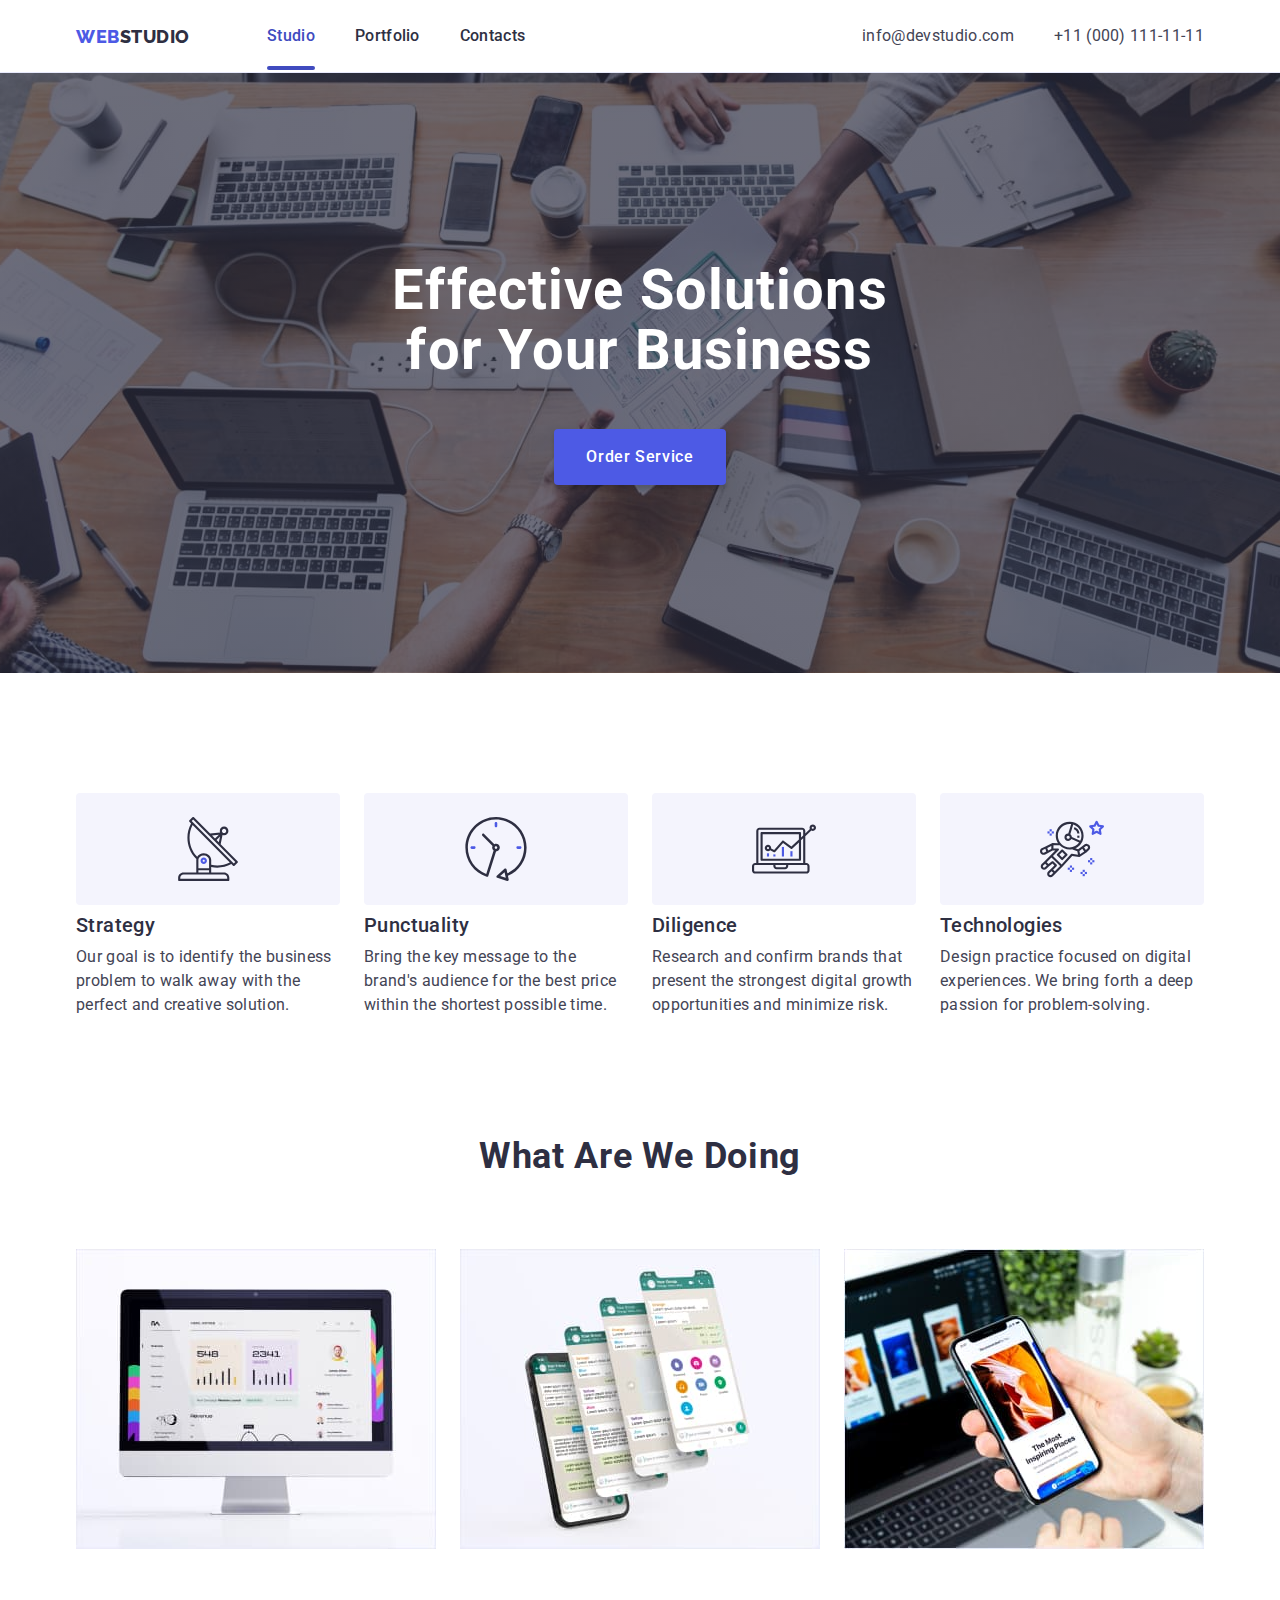
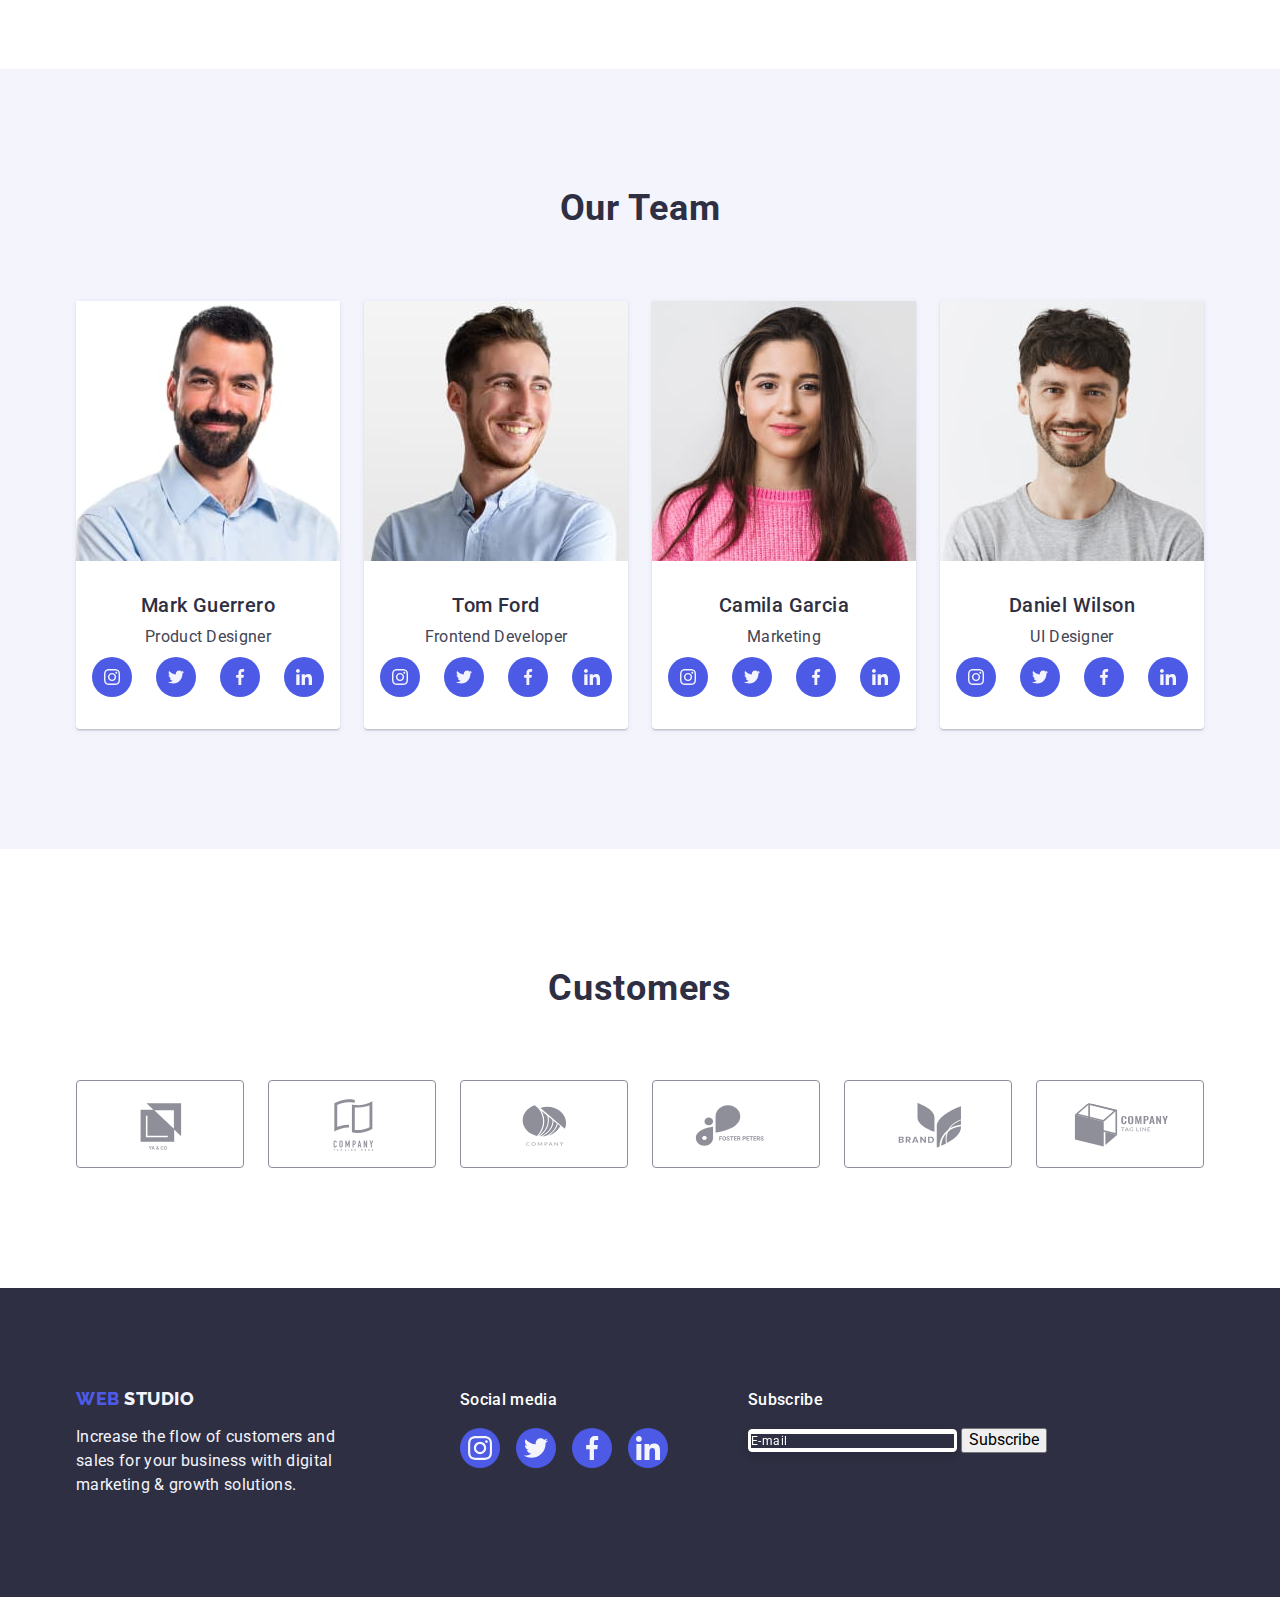
==== index.html @ 8fe60559 "modal-form" ====
<!DOCTYPE html>
<html lang="en">
  <head>
    <meta charset="UTF-8" />
    <meta http-equiv="X-UA-Compatible" content="IE=edge" />
    <meta name="viewport" content="width=device-width, initial-scale=1.0" />
    <title>Document</title>
    <link rel="preconnect" href="https://fonts.googleapis.com" />
    <link rel="preconnect" href="https://fonts.gstatic.com" crossorigin />
    <link
      rel="stylesheet"
      href="https://cdn.jsdelivr.net/npm/modern-normalize@1.1.0/modern-normalize.min.css" />
    <link
      href="https://fonts.googleapis.com/css2?family=Raleway:wght@800&family=Roboto:wght@400;500;700;900&display=swap"
      rel="stylesheet" />

    <link rel="stylesheet" href="./css/styles.css" />
  </head>
  <body>
    <!--Header-->
    <header class="header">
      <div class="container page-header-container">
        <nav class="nav">
          <a href="./index.html" class="logo link"
            >Web<span class="logo-accent">Studio</span></a
          >
          <ul class="menu list">
            <li class="menu-item">
              <a class="menu-link link studio-page active" href="./index.html"
                >Studio</a
              >
            </li>
            <li class="menu-item">
              <a class="menu-link link" href="./portfolio.html">Portfolio</a>
            </li>
            <li class="menu-item">
              <a class="menu-link link" href="">Contacts</a>
            </li>
          </ul>
        </nav>
        <address class="address">
          <ul class="contacts list">
            <li class="contacts-item">
              <a class="contacts-link link" href="mailto:info@devstudio.com"
                >info@devstudio.com</a
              >
            </li>
            <li class="contacts-item">
              <a class="contacts-link link" href="tel:+110001111111"
                >+11 (000) 111-11-11</a
              >
            </li>
          </ul>
        </address>
      </div>
    </header>

    <!--Герой-->
    <main>
      <section class="section-hero">
        <div class="container page-hero-container">
          <h1 class="hero-title">Effective Solutions for Your Business</h1>
          <button class="btn" data-modal-open type="button">
            Order Service
          </button>
        </div>
      </section>

      <!--Секция 1-->

      <section class="super">
        <div class="container container-advantages">
          <h2 class="visually-hidden">Our advantages</h2>
          <ul class="advantages list">
            <li class="advantages-list">
              <div class="icon-advantages">
                <svg class="icon" width="64" height="64">
                  <use href="./images/icons.svg#antenna"></use>
                </svg>
              </div>
              <h3 class="advantages-list-item">Strategy</h3>
              <p class="advantages-text">
                Our goal is to identify the business problem to walk away with
                the perfect and creative solution.
              </p>
            </li>
            <li class="advantages-list">
              <div class="icon-advantages">
                <svg class="icon" width="64" height="64">
                  <use href="./images/icons.svg#clock"></use>
                </svg>
              </div>
              <h3 class="advantages-list-item">Punctuality</h3>
              <p class="advantages-text">
                Bring the key message to the brand's audience for the best price
                within the shortest possible time.
              </p>
            </li>
            <li class="advantages-list">
              <div class="icon-advantages">
                <svg class="icon" width="64" height="64">
                  <use href="./images/icons.svg#diagram"></use>
                </svg>
              </div>
              <h3 class="advantages-list-item">Diligence</h3>
              <p class="advantages-text">
                Research and confirm brands that present the strongest digital
                growth opportunities and minimize risk.
              </p>
            </li>
            <li class="advantages-list">
              <div class="icon-advantages">
                <svg class="icon" width="64" height="64">
                  <use href="./images/icons.svg#astronaut"></use>
                </svg>
              </div>
              <h3 class="advantages-list-item">Technologies</h3>
              <p class="advantages-text">
                Design practice focused on digital experiences. We bring forth a
                deep passion for problem-solving.
              </p>
            </li>
          </ul>
        </div>
      </section>
      <!--Секция 2-->
      <section class="our-products">
        <div class="container products-container">
          <h2 class="our-products-title">What are we doing</h2>

          <ul class="products-list list">
            <li class="doing">
              <img src="./images/img1.jpg" alt="pc" width="360" />
            </li>
            <li class="doing">
              <img src="./images/img2.jpg" alt="smartfone" width="360" />
            </li>
            <li class="doing">
              <img src="./images/img3.jpg" alt="synchronization" width="360" />
            </li>
          </ul>
        </div>
      </section>
      <!--секция 3-->
      <section class="our-team">
        <div class="container team-container">
          <h2 class="our-team-title">Our Team</h2>
          <ul class="team-list list">
            <li class="employee">
              <img
                class="image"
                src="./images/img.jpg"
                alt="Product Designer"
                width="264"
                height="260" />
              <div class="emploee-card">
                <h3 class="name-employee">Mark Guerrero</h3>
                <p class="job-title">Product Designer</p>
                <ul class="social-list list">
                  <li class="social-list-item">
                    <a href="" class="social-list-link"
                      ><svg class="social-list-icon" width="16" height="16">
                        <use href="./images/icons.svg#instagram"></use>
                      </svg>
                    </a>
                  </li>
                  <li class="social-list-item">
                    <a href="" class="social-list-link"
                      ><svg class="social-list-icon" width="16" height="16">
                        <use href="./images/icons.svg#twitter"></use>
                      </svg>
                    </a>
                  </li>
                  <li class="social-list-item">
                    <a href="" class="social-list-link"
                      ><svg class="social-list-icon" width="16" height="16">
                        <use href="./images/icons.svg#facebook"></use>
                      </svg>
                    </a>
                  </li>
                  <li class="social-list-item">
                    <a href="" class="social-list-link">
                      <svg class="social-list-icon" width="16" height="16">
                        <use href="./images/icons.svg#linkedin"></use>
                      </svg>
                    </a>
                  </li>
                </ul>
              </div>
            </li>
            <li class="employee">
              <img
                src="./images/img(1).jpg"
                alt="Frontend Developer"
                width="264"
                height="260" />
              <div class="emploee-card">
                <h3 class="name-employee">Tom Ford</h3>
                <p class="job-title">Frontend Developer</p>
                <ul class="social-list list">
                  <li class="social-list-item">
                    <a href="" class="social-list-link"
                      ><svg class="social-list-icon" width="16" height="16">
                        <use href="./images/icons.svg#instagram"></use>
                      </svg>
                    </a>
                  </li>
                  <li class="social-list-item">
                    <a href="" class="social-list-link"
                      ><svg class="social-list-icon" width="16" height="16">
                        <use href="./images/icons.svg#twitter"></use>
                      </svg>
                    </a>
                  </li>
                  <li class="social-list-item">
                    <a href="" class="social-list-link"
                      ><svg class="social-list-icon" width="16" height="16">
                        <use href="./images/icons.svg#facebook"></use>
                      </svg>
                    </a>
                  </li>
                  <li class="social-list-item">
                    <a href="" class="social-list-link">
                      <svg class="social-list-icon" width="16" height="16">
                        <use href="./images/icons.svg#linkedin"></use>
                      </svg>
                    </a>
                  </li>
                </ul>
              </div>
            </li>
            <li class="employee">
              <img
                src="./images/img(2).jpg"
                alt="Marketing"
                width="264"
                height="260" />
              <div class="emploee-card">
                <h3 class="name-employee">Camila Garcia</h3>
                <p class="job-title">Marketing</p>
                <ul class="social-list list">
                  <li class="social-list-item">
                    <a href="" class="social-list-link"
                      ><svg class="social-list-icon" width="16" height="16">
                        <use href="./images/icons.svg#instagram"></use>
                      </svg>
                    </a>
                  </li>
                  <li class="social-list-item">
                    <a href="" class="social-list-link"
                      ><svg class="social-list-icon" width="16" height="16">
                        <use href="./images/icons.svg#twitter"></use>
                      </svg>
                    </a>
                  </li>
                  <li class="social-list-item">
                    <a href="" class="social-list-link"
                      ><svg class="social-list-icon" width="16" height="16">
                        <use href="./images/icons.svg#facebook"></use>
                      </svg>
                    </a>
                  </li>
                  <li class="social-list-item">
                    <a href="" class="social-list-link">
                      <svg class="social-list-icon" width="16" height="16">
                        <use href="./images/icons.svg#linkedin"></use>
                      </svg>
                    </a>
                  </li>
                </ul>
              </div>
            </li>
            <li class="employee">
              <img
                src="./images/img(3).jpg"
                alt="UI Designer"
                width="264"
                height="260" />
              <div class="emploee-card">
                <h3 class="name-employee">Daniel Wilson</h3>
                <p class="job-title">UI Designer</p>
                <ul class="social-list list">
                  <li class="social-list-item">
                    <a href="" class="social-list-link"
                      ><svg class="social-list-icon" width="16" height="16">
                        <use href="./images/icons.svg#instagram"></use>
                      </svg>
                    </a>
                  </li>
                  <li class="social-list-item">
                    <a href="" class="social-list-link"
                      ><svg class="social-list-icon" width="16" height="16">
                        <use href="./images/icons.svg#twitter"></use>
                      </svg>
                    </a>
                  </li>
                  <li class="social-list-item">
                    <a href="" class="social-list-link"
                      ><svg class="social-list-icon" width="16" height="16">
                        <use href="./images/icons.svg#facebook"></use>
                      </svg>
                    </a>
                  </li>
                  <li class="social-list-item">
                    <a href="" class="social-list-link">
                      <svg class="social-list-icon" width="16" height="16">
                        <use href="./images/icons.svg#linkedin"></use>
                      </svg>
                    </a>
                  </li>
                </ul>
              </div>
            </li>
          </ul>
        </div>
      </section>
      <!--Customers  -->
      <section class="customers">
        <div class="container customers-container">
          <h2 class="customers-title">Customers</h2>
          <ul class="customers-list list">
            <li class="customers-list-item">
              <a href="" class="customers-link link">
                <svg class="customers-list-icon" width="104" height="56">
                  <use href="./images/icons.svg#client1"></use>
                </svg>
              </a>
            </li>
            <li class="customers-list-item">
              <a href="" class="customers-link link">
                <svg class="customers-list-icon" width="104" height="56">
                  <use href="./images/icons.svg#client2"></use>
                </svg>
              </a>
            </li>
            <li class="customers-list-item">
              <a href="" class="customers-link link">
                <svg class="customers-list-icon" width="104" height="56">
                  <use href="./images/icons.svg#client3"></use>
                </svg>
              </a>
            </li>
            <li class="customers-list-item">
              <a href="" class="customers-link link">
                <svg class="customers-list-icon" width="104" height="56">
                  <use href="./images/icons.svg#client4"></use>
                </svg>
              </a>
            </li>
            <li class="customers-list-item">
              <a href="" class="customers-link link">
                <svg class="customers-list-icon" width="104" height="56">
                  <use href="./images/icons.svg#client5"></use>
                </svg>
              </a>
            </li>
            <li class="customers-list-item">
              <a href="" class="customers-link link">
                <svg class="customers-list-icon" width="104" height="56">
                  <use href="./images/icons.svg#client6"></use>
                </svg>
              </a>
            </li>
          </ul>
        </div>
      </section>
    </main>
    <!--Footer-->
    <footer class="footer">
      <div class="container footer-container">
        <div class="footer-left">
          <a href="./index.html" class="logo-footer link"
            >Web<span class="accent-logo-footer"> Studio</span></a
          >
          <p class="footer-text">
            Increase the flow of customers and sales for your business with
            digital marketing & growth solutions.
          </p>
        </div>
        <div class="footer-center">
          <p class="social-media">Social media</p>
          <ul class="media-list list">
            <li class="media-list-item">
              <a href="" class="media-link">
                <svg class="media-icon" width="24" height="24">
                  <use href="./images/icons.svg#instagram"></use>
                </svg>
              </a>
            </li>
            <li class="media-list-item">
              <a href="" class="media-link">
                <svg class="media-icon" width="24" height="24">
                  <use href="./images/icons.svg#twitter"></use>
                </svg>
              </a>
            </li>
            <li class="media-list-item">
              <a href="" class="media-link">
                <svg class="media-icon" width="24" height="24">
                  <use href="./images/icons.svg#facebook"></use>
                </svg>
              </a>
            </li>
            <li class="media-list-item">
              <a href="" class="media-link">
                <svg class="media-icon" width="24" height="24">
                  <use href="./images/icons.svg#linkedin"></use>
                </svg>
              </a>
            </li>
          </ul>
        </div>
        <div class="footer-right">
          <p class="subscribe">Subscribe</p>
          <form class="subscription">
            <input
              id="footer-form"
              class="footer-email-input"
              type="email"
              name="user_email"
              placeholder="E-mail" />
            <label for="footer-form"></label>
            <button class="footer-form-button" type="button">Subscribe</button>
          </form>
        </div>
      </div>
    </footer>
    <!-- ==========MODAL WINDOW========== -->
    <div class="backdrop is-hidden" data-modal>
      <div class="modal">
        <button type="button" class="modal-close-btn" data-modal-close>
          <svg class="modal-close-btn-icon" width="8" height="8">
            <use href="./images/icons.svg#close-modal"></use>
          </svg>
        </button>
        <form class="modal-form">
          <p class="modal-text">
            Leave your contacts and we will call you back
          </p>
          <label class="modal-form-field">
            <span class="modal-form-descr">Name</span>
            <span class="modal-form-input-wrapper">
              <input
                type="text"
                name="user_name"
                class="modal-form-input"
                required
                pattern="^[a-zA-Zа-яА-Я]+"
                minlength="2" />
              <svg class="modal-form-input-icon" width="18" height="24">
                <use href="./images/icons.svg#name"></use>
              </svg>
            </span>
          </label>
          <label class="modal-form-field">
            <span class="modal-form-descr">Phone</span>
            <span class="modal-form-input-wrapper">
              <input
                type="tel"
                name="user_phone"
                class="modal-form-input"
                required
                pattern="[0-9]{3}-[0-9]{3}-[0-9]{2}-[0-9]{2}"
                title="xxx-xxx-xx-xx" />
              <svg class="modal-form-input-icon" width="18" height="24">
                <use href="./images/icons.svg#phone"></use>
              </svg>
            </span>
          </label>
          <label class="modal-form-field">
            <span class="modal-form-descr">Email</span>
            <span class="modal-form-input-wrapper">
              <input type="email" name="user_email" class="modal-form-input" />
              <svg class="modal-form-input-icon" width="18" height="24">
                <use href="./images/icons.svg#email"></use>
              </svg>
            </span>
          </label>
          <label class="modal-form-field">
            <span class="modal-form-descr">Comment</span>
            <textarea
              name="user_comment"
              class="modal-form-comment"
              placeholder="Text input"></textarea>
          </label>
          <input
            id="user-policy"
            type="checkbox"
            name="user_policy"
            class="modal-form-check visually-hidden" />
          <label for="user-policy" class="modal-form-check-descr"
            >I accept the terms and conditions of the&nbsp;
            <a href="">Privacy Policy</a></label
          >
          <button type="submit" class="modal-form-submit">Send</button>
        </form>
      </div>
    </div>
    <script src="./js/modal.js"></script>
  </body>
</html>
---- css/styles.css ----
:root {
  --primary-font: "Roboto", sans-serif;
  --secondary-font: "Raleway", sans-serif;
  --primary-color: #2e2f42;
  --primary-light-color: #ffffff;
  --hover-color: #404bbf;
  --btn-color-normal: #4d5ae5;
  --secondary-bcg-color: #f4f4fd;
  --color-grey: #434455;
  --color-border: #e7e9fc;
  --customers-icon-color: #8e8f99;
  --footer-hover-color: #31d0aa;
  --transition-dur-and-func: 250ms cubic-bezier(0.4, 0, 0.2, 1);
}
/* ==========сброс========== */
h1,
h2,
h3,
h4,
h5,
h6,
p {
  margin-top: 0;
  margin-bottom: 0;
}
ul {
  margin-top: 0;
  margin-bottom: 0;
  padding-left: 0;
}
img {
  display: block;
  max-width: 100%;
  height: auto;
}
button {
  cursor: pointer;
}
.list {
  list-style: none;
}
.link {
  text-decoration: none;
}
.visually-hidden {
  position: absolute;
  width: 1px;
  height: 1px;
  margin: -1px;
  border: 0;
  padding: 0;

  white-space: nowrap;
  clip-path: inset(100%);
  clip: rect(0 0 0 0);
  overflow: hidden;
}
body {
  font-family: var(--primary-font);
  color: var(--color-grey);
  background-color: var(--primary-light-color);
}

.container {
  width: 1158px;
  margin-left: auto;
  margin-right: auto;
  padding-left: 15px;
  padding-right: 15px;
  /* outline: auto; */
}
/* ==========Header========== */
.page-header-container {
  display: flex;
  align-items: center;
}
.header {
  border-bottom: 1px solid #e7e9fc;
  box-shadow: 0px 2px 1px rgba(46, 47, 66, 0.08),
    0px 1px 1px rgba(46, 47, 66, 0.16), 0px 1px 6px rgba(46, 47, 66, 0.08);
}
.nav {
  display: flex;
  align-items: center;
  padding: 24px 0;
}

.logo {
  width: 115px;
  height: 21px;
  font-family: var(--secondary-font);
  font-style: normal;
  font-weight: 800;
  font-size: 18px;
  line-height: 1.17;
  letter-spacing: 0.03em;
  text-transform: uppercase;
  color: var(--btn-color-normal);
  text-decoration: none;
  margin-right: 76px;
}

.logo-accent {
  width: 71px;
  height: 21px;
  font-family: var(--secondary-font);
  font-style: normal;
  font-weight: 800;
  font-size: 18px;
  line-height: 1.17;
  letter-spacing: 0.03em;
  text-transform: uppercase;
  color: var(--primary-color);
  flex: none;
}
.menu {
  display: flex;
  align-items: center;
}

.menu-item:not(:last-child) {
  margin-right: 40px;
}
.menu-link {
  position: relative;
  padding: 24px 0;
}

.studio-page::after {
  content: "";
  display: inline-block;
  position: absolute;
  bottom: -1px;
  left: 0;
  width: 100%;
  height: 4px;
  background: var(--hover-color);
  border-radius: 2px;
}
.portfolio-page::after {
  content: "";
  display: inline-block;
  position: absolute;
  bottom: -1px;
  left: 0;
  width: 100%;
  height: 4px;
  background: var(--hover-color);
  border-radius: 2px;
}
.menu-link {
  font-weight: 500;
  text-decoration: none;
  font-size: 16px;
  line-height: 1.5;
  letter-spacing: 0.02em;
  color: var(--primary-color);
  transition: color var(--transition-dur-and-func);
}
.active {
  color: var(--hover-color);
}

.menu-link:hover,
.menu-link:focus {
  color: var(--hover-color);
}
.address {
  font-style: normal;
  margin-left: auto;
}
.contacts {
  display: flex;
  align-items: center;
  margin-left: auto;
  gap: 40px;
}

.contacts-link {
  font-style: normal;
  font-weight: 400;
  font-size: 16px;
  line-height: 1.5;
  letter-spacing: 0.02em;
  color: var(--color-grey);
  padding: 24px 0;
  transition: color var(--transition-dur-and-func);
}

.contacts-link:hover,
.contacts-link:focus {
  color: var(--hover-color);
}

/* ==========Герой========== */

.page-hero-container {
}
.section-hero {
  background-color: var(--primary-color);
  padding: 188px 0;
  margin-left: auto;
  margin-right: auto;
  max-width: 1440px;
  background-image: linear-gradient(
      rgba(46, 47, 66, 0.7),
      rgba(46, 47, 66, 0.7)
    ),
    url(../images/hero/bg.jpg);
  background-size: cover;
  background-repeat: no-repeat;
  background-position: center;
}
.hero-title {
  font-weight: 700;
  font-size: 56px;
  line-height: 1.07;
  text-align: center;
  letter-spacing: 0.02em;
  color: var(--primary-light-color);
  max-width: 496px;
  margin-left: auto;
  margin-right: auto;
  margin-bottom: 48px;
}

.btn {
  font-family: var(--primary-font);
  font-weight: 500;
  font-size: 16px;
  line-height: 1.5;
  letter-spacing: 0.04em;
  color: var(--primary-light-color);
  background-color: var(--btn-color-normal);
  display: block;
  min-width: 169px;
  height: 56px;
  padding: 16px 32px;
  box-shadow: 0px 4px 4px rgba(0, 0, 0, 0.15);
  border-radius: 4px;
  border: 0;
  margin-left: auto;
  margin-right: auto;
  transition: background-color var(--transition-dur-and-func);
}
.btn:hover,
.btn:focus {
  background-color: var(--hover-color);
  color: var(--primary-light-color);
}
/* ==========Секция 1========== */

.super {
  padding: 120px 0;
}
.icon-advantages {
  width: 264px;
  height: 112px;
  background: var(--secondary-bcg-color);
  border-radius: 4px;
  display: flex;
  align-items: center;
  justify-content: center;
  margin-bottom: 8px;
}
.advantages-list-item {
  font-weight: 500;
  font-size: 20px;
  line-height: 1.2;
  letter-spacing: 0.02em;
  color: var(--primary-color);
  margin-bottom: 8px;
}
.advantages-text {
  font-weight: 400;
  font-size: 16px;
  line-height: 1.5;
  letter-spacing: 0.02em;
  color: var(--color-grey);
}
.advantages {
  display: flex;
  gap: 24px;
}

.advantages-list {
  flex-basis: calc((100%-3 * 24) / 4);
  width: 264px;
}
/* ==========Секция 2========== */
.products-container {
}
.our-products {
  padding-bottom: 120px;
}
.our-products-title {
  font-weight: 700;
  font-size: 36px;
  line-height: 1.11;
  text-align: center;
  letter-spacing: 0.02em;
  text-transform: capitalize;
  color: var(--primary-color);
  margin-bottom: 72px;
}
.products-list {
  display: flex;
  margin: 0;
  gap: 24px;
}

/* ==========Секция 3========== */
.team-container {
}
.our-team {
  background-color: var(--secondary-bcg-color);
  padding: 120px 0;
}
.team-list {
  display: flex;
  gap: 24px;
}
.employee {
  flex-basis: calc((100%-72px) / 4);
  border-radius: 0px 0px 4px 4px;
  box-shadow: 0px 1px 6px rgba(46, 47, 66, 0.08),
    0px 1px 1px rgba(46, 47, 66, 0.16), 0px 2px 1px rgba(46, 47, 66, 0.08);
}
.our-team-title {
  font-weight: 700;
  font-size: 36px;
  line-height: 1.11;
  text-align: center;
  letter-spacing: 0.02em;
  text-transform: capitalize;
  color: var(--primary-color);
  margin-bottom: 72px;
}
.emploee-card {
  text-align: center;
  padding: 32px 0;
  background: #ffffff;
  border-radius: 0px 0px 4px 4px;
}
.name-employee {
  font-weight: 500;
  font-size: 20px;
  line-height: 1.2;
  letter-spacing: 0.02em;
  color: var(--primary-color);
  margin-bottom: 8px;
}
.job-title {
  font-weight: 400;
  font-size: 16px;
  line-height: 1.5;
  letter-spacing: 0.02em;
  color: var(--color-grey);
  margin-bottom: 8px;
}
.social-list {
  display: flex;
  justify-content: center;
  gap: 24px;
}
.social-list-link {
  display: flex;
  justify-content: center;
  align-items: center;
  /* width: 100%; */
  /* height: 100%; */
  width: 40px;
  height: 40px;
  border-radius: 50%;
  background-color: var(--btn-color-normal);
  color: var(--secondary-bcg-color);
  transition: background-color var(--transition-dur-and-func);
}
.social-list-link:hover,
.social-list-link:focus {
  background-color: var(--hover-color);
}
.social-list-icon {
  fill: currentColor;
}
/* ==========Клиенты========== */

.customers {
  padding-top: 120px;
  padding-bottom: 120px;
}
.customers-title {
  margin-bottom: 72px;
  font-style: normal;
  font-weight: 700;
  font-size: 36px;
  line-height: 1.1;
  text-align: center;
  letter-spacing: 0.02em;
  text-transform: capitalize;
  color: var(--primary-color);
}
.customers-list {
  display: flex;
  gap: 24px;
}
.customers-list-item {
  width: calc((100% - 120px) / 6);
  height: 88px;
}
.customers-link {
  width: 100%;
  height: 100%;
  color: var(--customers-icon-color);
  border: 1px solid var(--customers-icon-color);
  border-radius: 4px;
  display: flex;
  align-items: center;
  justify-content: center;
  transition: border-color var(--transition-dur-and-func),
    color var(--transition-dur-and-func);
}
.customers-link:hover,
.customers-link:focus {
  color: var(--hover-color);
  border-color: var(--hover-color);
}
.customers-list-icon {
  margin: 16px 32px;
  fill: currentColor;
}
/* ==========Футер========== */

.footer {
  background-color: var(--primary-color);
  padding-top: 100px;
  padding-bottom: 100px;
}

.logo-footer {
  font-family: var(--secondary-font);
  font-style: normal;
  font-weight: 800;
  font-size: 18px;
  line-height: 1.17;
  letter-spacing: 0.03em;
  text-transform: uppercase;
  color: var(--btn-color-normal);
  text-decoration: none;
  display: inline-block;
  margin-bottom: 16px;
}
.accent-logo-footer {
  font-family: var(--secondary-font);
  font-style: normal;
  font-weight: 800;
  font-size: 18px;
  line-height: 1.17;
  letter-spacing: 0.03em;
  text-transform: uppercase;
  color: var(--secondary-bcg-color);
  text-decoration: none;
}

.footer-text {
  font-weight: 400;
  font-size: 16px;
  line-height: 1.5;
  letter-spacing: 0.02em;
  color: #f4f4fd;
  max-width: 264px;
}
.footer-container {
  display: flex;
  align-items: baseline;
}
.footer-left {
  display: inline-block;
  margin-right: 120px;
}
.footer-center {
  margin-right: 80px;
}
.social-media {
  font-style: normal;
  font-weight: 500;
  font-size: 16px;
  line-height: 1.5;
  letter-spacing: 0.02em;
  color: var(--primary-light-color);
  margin-bottom: 16px;
}
.media-list {
  display: flex;
  gap: 16px;
}
.media-list-item {
  width: 40px;
  height: 40px;
}
.media-link {
  display: flex;
  align-items: center;
  justify-content: center;
  width: 100%;
  height: 100%;
  border-radius: 50%;
  color: var(--secondary-bcg-color);
  background-color: var(--btn-color-normal);
  display: flex;
  align-items: center;
  justify-content: center;
  transition: background-color var(--transition-dur-and-func);
}
.media-link:hover,
.media-link:focus {
  background-color: var(--footer-hover-color);
}
.media-icon {
  fill: currentColor;
}
.footer-right {
}
.subscribe {
  font-style: normal;
  font-weight: 500;
  font-size: 16px;
  line-height: 1.5;
  letter-spacing: 0.02em;
  color: var(--primary-light-color);
  margin-bottom: 16px;
}
.footer-email-input{
  border: 1px solid var(--primary-light-color);
filter: drop-shadow(0px 4px 4px rgba(0, 0, 0, 0.15));
border-radius: 4px;
}
.footer-email-input::placeholder{
font-style: normal;
font-weight: 400;
font-size: 12px;
line-height: 2;
/* display: flex; */
/* align-items: center; */
letter-spacing: 0.04em;
color:var(--primary-light-color);
  background-color: var(--primary-color);
}

/* ==========Фильтр Портфолио========== */

.our-services {
  padding-top: 96px;
  padding-bottom: 120px;
}
.portfolio-container {
}
.filter-list {
  display: flex;
  justify-content: center;
  gap: 24px;
  margin-bottom: 72px;
}
.filter-button {
  padding: 12px 24px;
  border: 1px solid var(--color-border);
  border-radius: 4px;
  display: block;
  font-family: var(--primary-font);
  font-weight: 500;
  font-size: 16px;
  line-height: 1.5;
  letter-spacing: 0.04em;
  color: var(--btn-color-normal);
  background-color: var(--secondary-bcg-color);
  height: 48px;
  transition: background-color var(--transition-dur-and-func),
    color var(--transition-dur-and-func),
    border-color var(--transition-dur-and-func),
    box-shadow var(--transition-dur-and-func);
}
.filter-button:hover,
.filter-button:focus {
  color: var(--primary-light-color);
  background: var(--hover-color);
  border: 1px solid transparent;
  box-shadow: 0px 3px 1px rgba(0, 0, 0, 0.1), 0px 2px 1px rgba(0, 0, 0, 0.08),
    0px 2px 2px rgba(0, 0, 0, 0.12);
}
/* ==========card-set========== */

.services-list {
  padding: 0;
  margin: 0;
  display: flex;
  flex-wrap: wrap;
  column-gap: 24px;
  row-gap: 48px;
}
.services-list-item {
  width: calc((100% - 48px) / 3);
}
.services-link {
  display: block;
  transition: box-shadow var(--transition-dur-and-func);
}
.services-img-wrapper {
  position: relative;
  overflow: hidden;
}
.overlay {
  position: absolute;
  left: 0;
  top: 0;
  width: 100%;
  height: 100%;
  overflow: auto;
  transition-property: transform;
  transform: translatey(100%);
  transition: transform var(--transition-dur-and-func);

  font-style: normal;
  font-weight: 400;
  font-size: 16px;
  line-height: 1.5;
  letter-spacing: 0.02em;
  color: var(--secondary-bcg-color);
  padding: 40px 32px;
  background: var(--btn-color-normal);
}
.services-link:hover .overlay,
.services-link:focus .overlay {
  transform: translatey(0%);
}

.services-link:hover,
.services-link:focus {
  box-shadow: 0px 1px 6px rgba(46, 47, 66, 0.08),
    0px 1px 1px rgba(46, 47, 66, 0.16), 0px 2px 1px rgba(46, 47, 66, 0.08);
}
.card {
  padding: 32px 16px;
  background: var(--primary-light-color);
  border: 1px solid var(--color-border);
  border-top: 0;
}
.services-title {
  font-weight: 500;
  font-size: 20px;
  line-height: 1.2;
  letter-spacing: 0.02em;
  color: var(--primary-color);
  margin-bottom: 8px;
}
.direction {
  font-weight: 400;
  font-size: 16px;
  line-height: 1.5;
  letter-spacing: 0.02em;
  color: var(--color-grey);
}
/* ==========MODAL_WINDOW========== */
.backdrop {
  position: fixed;
  top: 0;
  left: 0;
  z-index: 100;
  width: 100%;
  height: 100%;
  background-color: rgba(46, 47, 66, 0.4);

  transition: opacity var(--transition-dur-and-func),
    visibility var(--transition-dur-and-func);
}
.backdrop.is-hidden {
  opacity: 0;
  visibility: hidden;
  pointer-events: none;
}
.modal {
  padding-top: 72px;
  padding-left: 24px;
  padding-right: 24px;
  padding-bottom: 24px;
  position: absolute;
  top: 50%;
  left: 50%;
  transform: translate(-50%, -50%);
  width: 408px;
  min-height: 576px;
  background: #fcfcfc;
  box-shadow: 0px 1px 1px rgba(0, 0, 0, 0.14), 0px 1px 3px rgba(0, 0, 0, 0.12),
    0px 2px 1px rgba(0, 0, 0, 0.2);
  border-radius: 4px;
  transition: transform var(--transition-dur-and-func);
}
.modal-close-btn {
  position: absolute;
  top: 24px;
  right: 24px;
  display: flex;
  justify-content: center;
  align-items: center;
  width: 24px;
  height: 24px;
  padding: 0;
  border-radius: 50%;
  background: #e7e9fc;
  border: 1px solid rgba(0, 0, 0, 0.1);
  transition: background-color var(--transition-dur-and-func),
    border var(--transition-dur-and-func);
}
.modal-close-btn:hover,
.modal-close-btn:focus {
  background-color: var(--hover-color);
  border: 0;
  color: #ffffff;
}
/* .modal-close-btn:hover .modal-close-btn-icon, */
/* .modal-close-btn:hover .modal-close-btn-icon { */
/* fill: currentColor; */
/* } */
.modal-close-btn-icon {
  fill: currentColor;
  transition: fill var(--transition-dur-and-func);
}
/* ==========MODAL_FORM========== */
.modal-form {
  display: flex;
  flex-direction: column;
}
.modal-text {
  font-style: normal;
  font-weight: 500;
  font-size: 16px;
  line-height: 1.5;
  text-align: center;
  letter-spacing: 0.02em;
  margin-bottom: 16px;
  color: var(--primary-color);
}
.modal-form-field {
  margin-bottom: 8px;
}
.modal-form-descr {
  display: block;
  font-style: normal;
  margin-bottom: 4px;
  font-weight: 400;
  font-size: 12px;
  line-height: 1.17;
  letter-spacing: 0.04em;
  color: var(--customers-icon-color);
}
.modal-form-input-wrapper {
  display: block;
  position: relative;
}
.modal-form-input {
  width: 100%;
  height: 40px;
  border: 1px solid rgba(46, 47, 66, 0.4);
  border-radius: 4px;
  padding-left: 38px;
  transition: border-color var(--transition-dur-and-func);
}
.modal-form-input:focus {
  outline: none;
  border-color: var(--btn-color-normal);
}

.modal-form-input-icon {
  position: absolute;
  top: 50%;
  left: 16px;
  transform: translateY(-50%);
  display: block;
  width: 18px;
  height: 24px;
  transition: fill var(--transition-dur-and-func);
}
.modal-form-input:focus + .modal-form-input-icon {
  fill: var(--btn-color-normal);
}
.modal-form-comment::placeholder {
  font-style: normal;
  font-weight: 400;
  font-size: 12px;
  line-height: 1.17;
  letter-spacing: 0.04em;
  color: rgba(46, 47, 66, 0.4);
}
.modal-form-comment {
  width: 100%;
  height: 120px;
  border: 1px solid rgba(46, 47, 66, 0.4);
  border-radius: 4px;
  padding: 8px 16px;
  resize: none;
  transition: border-color var(--transition-dur-and-func);
}
.modal-form-comment:focus {
  outline: none;
  border-color: var(--btn-color-normal);
}
.modal-form-check-descr{
  display: flex;
  align-items: center;
  font-style: normal;
font-weight: 400;
font-size: 12px;
line-height: 1.17;
letter-spacing: 0.04em;
margin-bottom: 24px;
}
.modal-form-check-descr::before {
  content: "";
  display: block;
  width: 16px;
  height: 16px;
  border: 1px solid rgba(46, 47, 66, 0.4);
  border-radius: 2px;
  cursor: pointer;
  margin-right: 8px;
  transition: background-color var(--transition-dur-and-func),
    background-image var(--transition-dur-and-func),
    border var(--transition-dur-and-func);
}
.modal-form-check:checked + .modal-form-check-descr::before {
  background: var(--hover-color);
  border: 1px solid var(--hover-color);
  background-image: url(../images/policy.svg);
  background-repeat: no-repeat;
  background-position: center;
  fill: var(--secondary-bcg-color);
}
.modal-form-check:focus + .modal-form-check-descr::before{
  outline: 1px solid var(--hover-color);
}
.modal-form-submit{
  font-family: var(--primary-font);
  font-weight: 500;
  font-size: 16px;
  line-height: 1.5;
  letter-spacing: 0.04em;
  color: var(--primary-light-color);
  background-color: var(--btn-color-normal);
  min-width: 169px;
  height: 56px;
  padding: 16px 32px;
  box-shadow: 0px 4px 4px rgba(0, 0, 0, 0.15);
  border-radius: 4px;
  border: 0;
  margin-left: auto;
  margin-right: auto;
  transition: background-color var(--transition-dur-and-func);
}
.modal-form-submit:hover,
.modal-form-submit:focus {
  background-color: var(--hover-color);
  color: var(--primary-light-color);
}
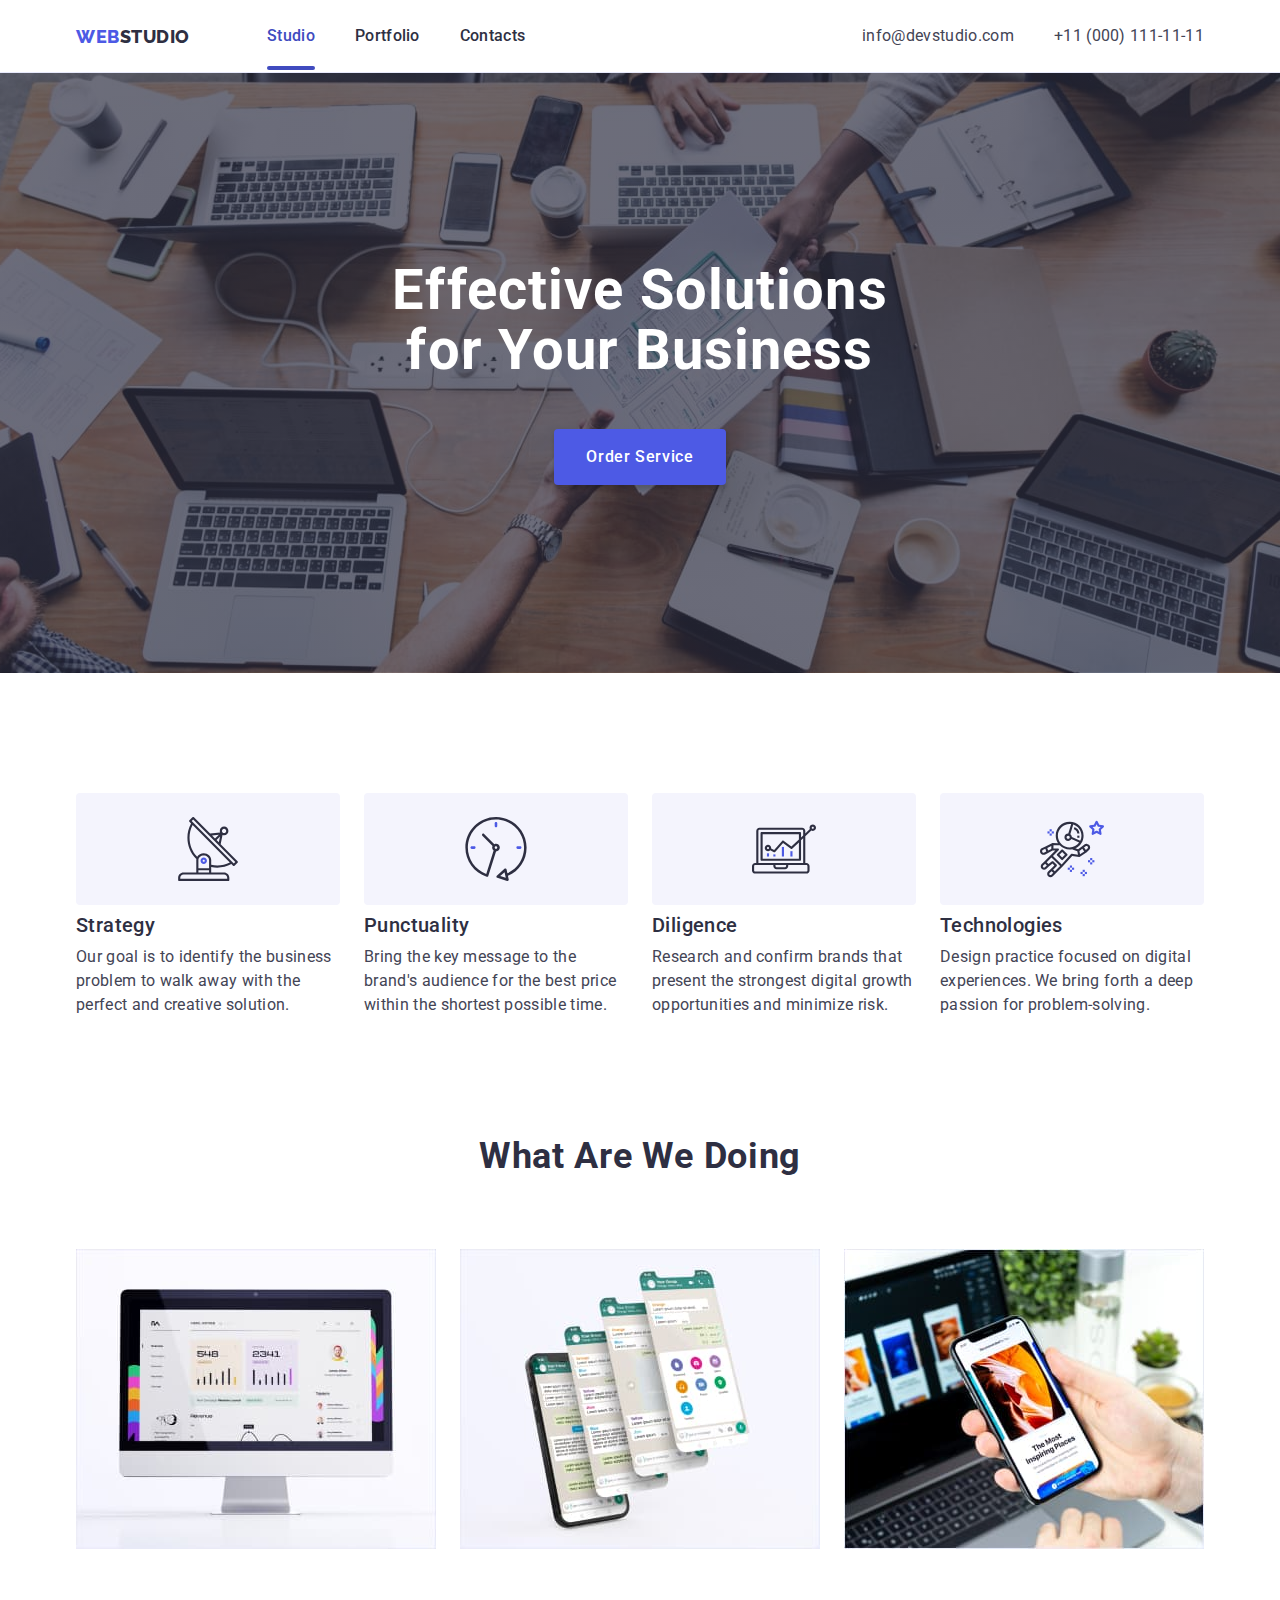
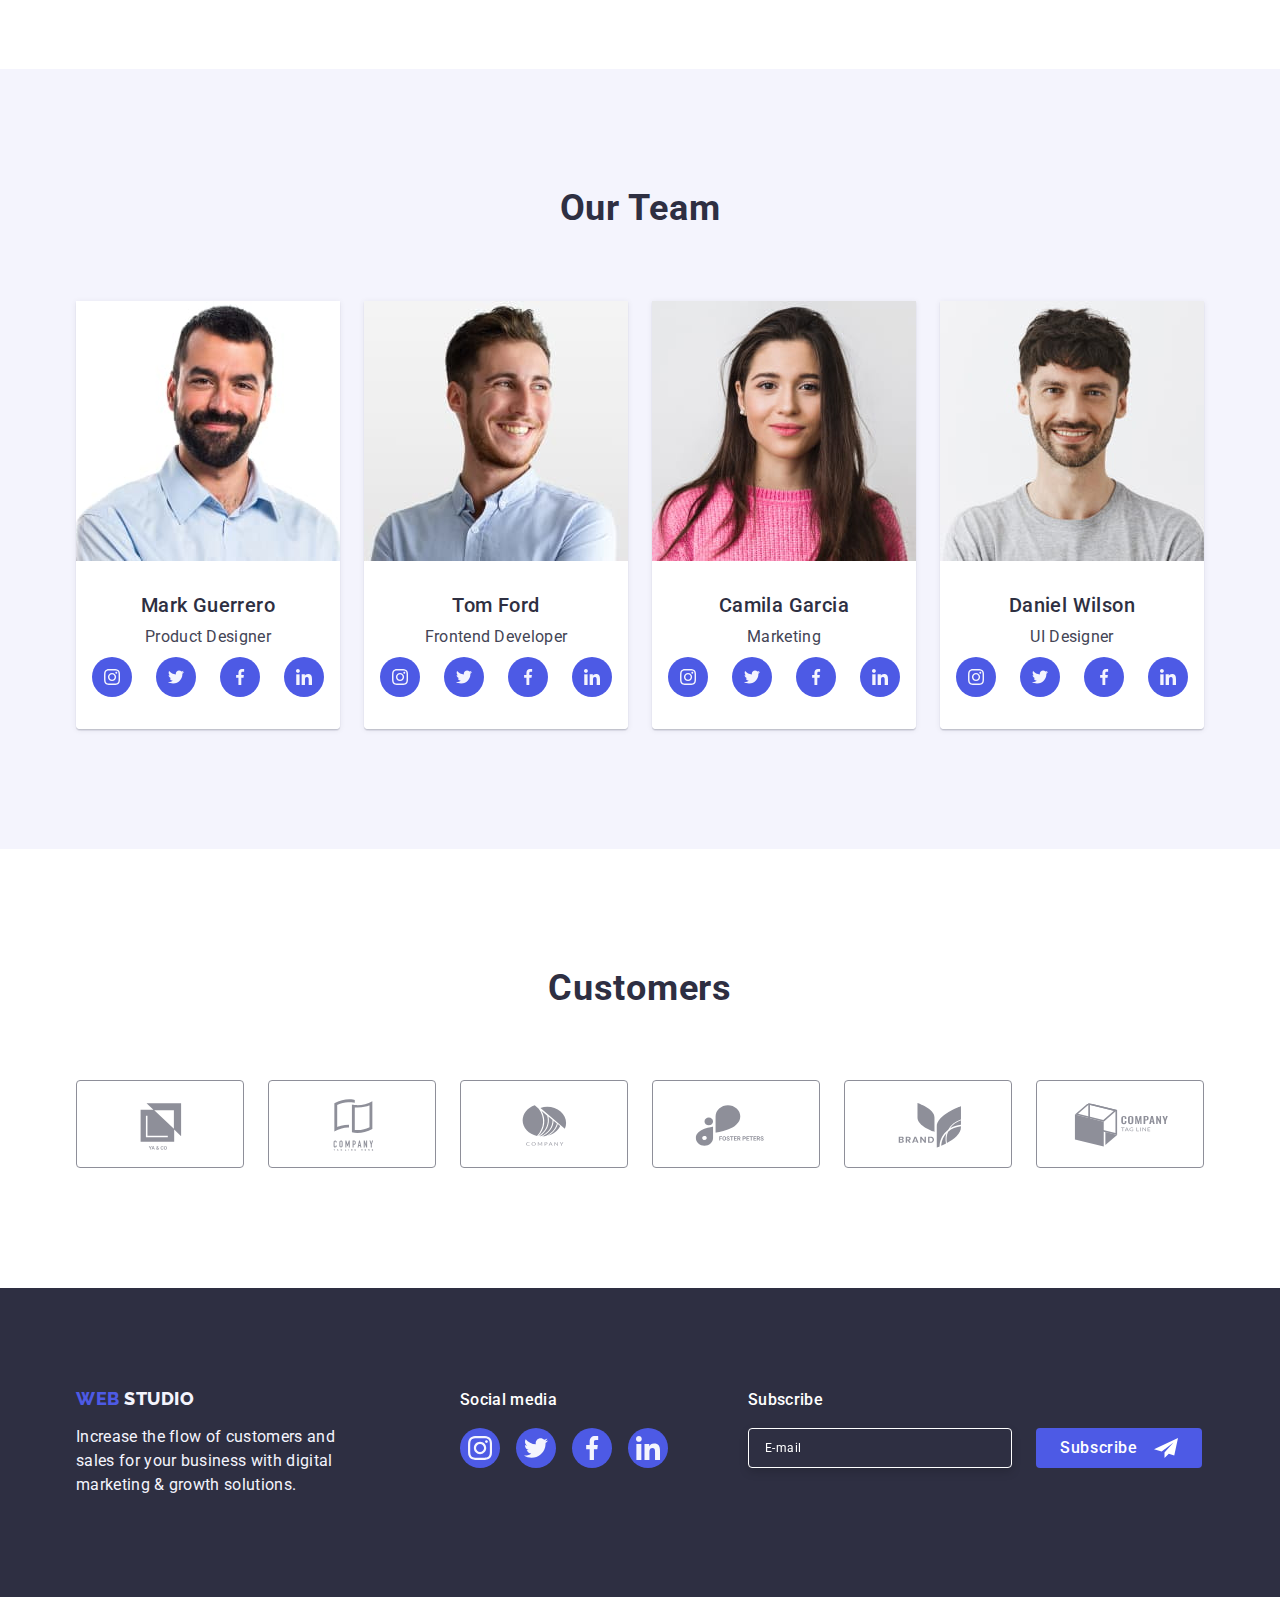
==== commit 375834d5: "hw-06" ====
--- a/index.html
+++ b/index.html
@@ -413,14 +413,19 @@
         <div class="footer-right">
           <p class="subscribe">Subscribe</p>
           <form class="subscription">
-            <input
-              id="footer-form"
-              class="footer-email-input"
-              type="email"
-              name="user_email"
-              placeholder="E-mail" />
-            <label for="footer-form"></label>
-            <button class="footer-form-button" type="button">Subscribe</button>
+            <label class="footer-form">
+              <input
+                class="footer-email-input"
+                type="email"
+                name="user_email"
+                placeholder="E-mail" />
+            </label>
+            <button class="footer-form-button" type="submit">
+              Subscribe
+              <svg class="footer-button-icon" width="24" height="24">
+                <use href="./images/icons.svg#subscribe"></use>
+              </svg>
+            </button>
           </form>
         </div>
       </div>
--- a/css/styles.css
+++ b/css/styles.css
@@ -519,8 +519,7 @@
 .media-icon {
   fill: currentColor;
 }
-.footer-right {
-}
+/* ==========FOOTER_FORM========== */
 .subscribe {
   font-style: normal;
   font-weight: 500;
@@ -530,23 +529,65 @@
   color: var(--primary-light-color);
   margin-bottom: 16px;
 }
-.footer-email-input{
+.subscription {
+  display: flex;
+  flex-direction: row;
+  justify-content: center;
+  align-items: center;
+  gap: 24px;
+}
+.footer-email-input {
+  font-style: normal;
+  font-weight: 400;
+  font-size: 12px;
+  line-height: 2;
+  letter-spacing: 0.04em;
+  width: 264px;
+  height: 40px;
+  padding-top: 8px;
+  padding-left: 16px;
+  padding-bottom: 8px;
+  color: var(--primary-light-color);
+  /* outline: transparent; */
   border: 1px solid var(--primary-light-color);
-filter: drop-shadow(0px 4px 4px rgba(0, 0, 0, 0.15));
-border-radius: 4px;
-}
-.footer-email-input::placeholder{
-font-style: normal;
-font-weight: 400;
-font-size: 12px;
-line-height: 2;
-/* display: flex; */
-/* align-items: center; */
-letter-spacing: 0.04em;
-color:var(--primary-light-color);
+  filter: drop-shadow(0px 4px 4px rgba(0, 0, 0, 0.15));
+  border-radius: 4px;
   background-color: var(--primary-color);
 }
 
+.footer-email-input::placeholder {
+  font-style: normal;
+  font-weight: 400;
+  font-size: 12px;
+  line-height: 2;
+  letter-spacing: 0.04em;
+  color: var(--primary-light-color);
+}
+
+.footer-form-button {
+  display: flex;
+  align-items: center;
+  text-align: center;
+  padding: 8px 24px;
+  gap: 16px;
+  font-style: normal;
+  font-weight: 500;
+  font-size: 16px;
+  line-height: 1.5;
+  letter-spacing: 0.04em;
+  min-width: 165px;
+  height: 40px;
+  background-color: var(--btn-color-normal);
+  color: var(--primary-light-color);
+  border-radius: 4px;
+  border: 0;
+  fill: currentColor;
+  transition: background-color var(--transition-dur-and-func);
+}
+.footer-form-button:hover,
+.footer-form-button:focus {
+  background-color: var(--footer-hover-color);
+}
 /* ==========Фильтр Портфолио========== */
 
 .our-services {
@@ -716,10 +757,7 @@
   border: 0;
   color: #ffffff;
 }
-/* .modal-close-btn:hover .modal-close-btn-icon, */
-/* .modal-close-btn:hover .modal-close-btn-icon { */
-/* fill: currentColor; */
-/* } */
+
 .modal-close-btn-icon {
   fill: currentColor;
   transition: fill var(--transition-dur-and-func);
@@ -803,15 +841,15 @@
   outline: none;
   border-color: var(--btn-color-normal);
 }
-.modal-form-check-descr{
-  display: flex;
-  align-items: center;
-  font-style: normal;
-font-weight: 400;
-font-size: 12px;
-line-height: 1.17;
-letter-spacing: 0.04em;
-margin-bottom: 24px;
+.modal-form-check-descr {
+  display: flex;
+  align-items: center;
+  font-style: normal;
+  font-weight: 400;
+  font-size: 12px;
+  line-height: 1.17;
+  letter-spacing: 0.04em;
+  margin-bottom: 24px;
 }
 .modal-form-check-descr::before {
   content: "";
@@ -834,10 +872,10 @@
   background-position: center;
   fill: var(--secondary-bcg-color);
 }
-.modal-form-check:focus + .modal-form-check-descr::before{
+.modal-form-check:focus + .modal-form-check-descr::before {
   outline: 1px solid var(--hover-color);
 }
-.modal-form-submit{
+.modal-form-submit {
   font-family: var(--primary-font);
   font-weight: 500;
   font-size: 16px;
